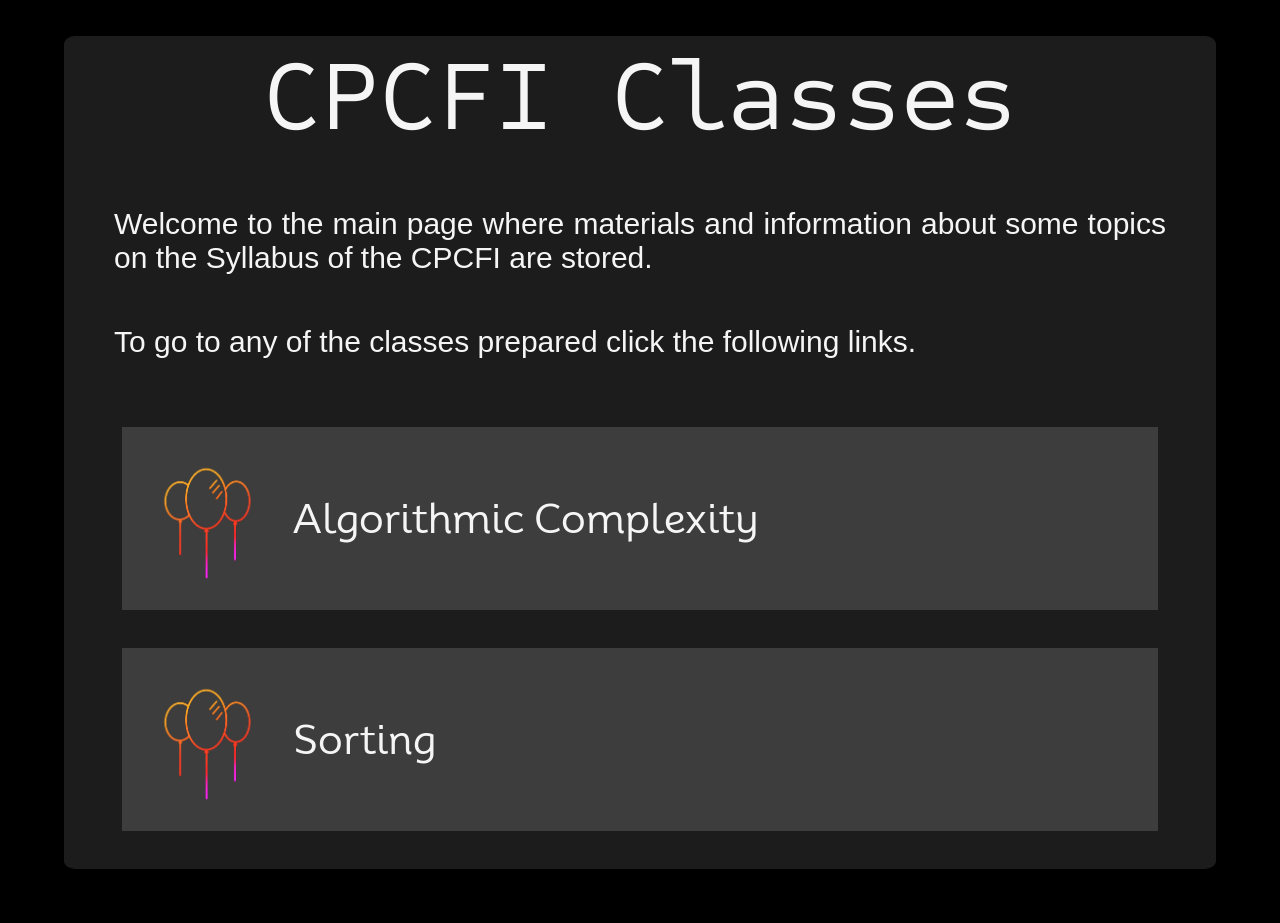
==== index.html @ d6aecdd0 "fixing overflow by equations in algorithmic_complexity.html, improving responsive text margin for sm" ====
<!DOCTYPE html>
<html lang="en">
<head>
    <meta charset="UTF-8">
    <meta name="viewport" content="width=device-width, initial-scale=1.0">
    <link rel="stylesheet" href="CSS/styles.css">
    <link rel="preconnect" href="https://fonts.googleapis.com">
    <link rel="preconnect" href="https://fonts.gstatic.com" crossorigin>
    <link href="https://fonts.googleapis.com/css2?family=Mooli&family=Rubik+Doodle+Shadow&family=Rubik+Maps&family=Sometype+Mono:ital,wght@0,400..700;1,400..700&display=swap" rel="stylesheet">
    <link href="https://fonts.googleapis.com/css2?family=Mooli&family=Rubik+Doodle+Shadow&family=Rubik+Maps&family=Sometype+Mono:ital,wght@0,400..700;1,400..700&display=swap" rel="stylesheet">
    <link href="https://fonts.googleapis.com/css2?family=Montserrat:ital,wght@0,100..900;1,100..900&display=swap" rel="stylesheet">
    <link href="https://fonts.googleapis.com/css2?family=Playfair+Display:ital,wght@0,400..900;1,400..900&display=swap" rel="stylesheet">
    <link rel="icon" href="media/favicon.jpeg" type="image/jpeg">
    <link href="https://fonts.googleapis.com/css2?family=Cormorant+Garamond:ital,wght@0,300;0,400;0,500;0,600;0,700;1,300;1,400;1,500;1,600;1,700&family=Playfair+Display:ital,wght@0,400..900;1,400..900&display=swap" rel="stylesheet">
    <link rel="icon" href="media/CPCFI.png " type="image/png">
    <title>CPCFI Classes</title>
</head>
<body class="background">
    
<main>    
    <br><br>
    <section class="floating_solid_band">

        <p class="supertitle">CPCFI Classes</p>

        <p class="text">Welcome to the main page where materials and information about some topics on the Syllabus of the CPCFI are stored.</p>

        <p class="text">To go to any of the classes prepared click the following links.</p><br>

        <a href="subject/algorithmic_complexity.html">
            <article class="topic_container">
                <img class="topic_image" src="media/CPCFI.png" alt="CPCFI Logo">
                <p class="supertitle_2">Algorithmic Complexity</p>
            </article> <br>
        </a>
<!--        <a href="subject/data_structures_and_cpp_stl.html">
            <article class="topic_container">
                <img class="topic_image" src="media/CPCFI.png" alt="CPCFI Logo">
                <p class="supertitle_2">Data Structures & STL</p>
            </article> <br>
        </a>-->
        <a href="subject/sorting.html">
            <article class="topic_container">
                <img class="topic_image" src="media/CPCFI.png" alt="CPCFI Logo">
                <p class="supertitle_2">Sorting</p>
            </article> <br>
        </a>
<!--        <a href="subject/binary_search.html">
            <article class="topic_container">
                <img class="topic_image" src="media/CPCFI.png" alt="CPCFI Logo">
                <p class="supertitle_2">Binary Search</p>
            </article> <br>
        </a>-->
<!--        <a href="subject/bit_manipulation.html">
            <article class="topic_container">
                <img class="topic_image" src="media/CPCFI.png" alt="CPCFI Logo">
                <p class="supertitle_2">Bit Manipulation</p>
            </article> <br>
        </a>-->
<!--        <a href="subject/dynamic_programming.html">
            <article class="topic_container">
                <img class="topic_image" src="media/CPCFI.png" alt="CPCFI Logo">
                <p class="supertitle_2">Dynamic Programming</p>
            </article> <br>
        </a>-->
    </section>
</main>
<br><br><br>

</body>
</html>
---- CSS/styles.css ----
*{
    padding: 0;
    margin: 0;
}
::-webkit-scrollbar{ width: 7px;}
::-webkit-scrollbar-thumb{ background-color: #1c1c1c;}
::-webkit-scrollbar-track{ background: #3d3d3d;}
a{
    text-decoration: none;
    color: #efffe3;
}
a:hover{
    color: #80BCBD;
    text-decoration: underline;
}
.background{
    background-color: black;
    background-repeat: repeat;
    background-size: 300px;
}
.floating_solid_band{
    width: 90%;
    height: auto;
    border-radius: 1%;
    margin-left: 5%;
    margin-right: 5%;
    text-align: center;
    background: #1c1c1c;
}
.list{
    font-family:sans-serif;
    font-size: 30px;
    color: #f5f5f5;
    text-align: left;
    display: block;
    width: 90%;
    margin-left: 5%;
    padding-left: 20px;
    box-sizing: border-box;
}
.list li{
    margin-bottom: 10px;
    word-wrap: break-word;
    overflow-wrap: break-word;
    max-width: 100%;
}
.centered-list {
    font-family: sans-serif;
    font-size: 30px;
    color: #f5f5f5;
    padding-left: 20px;
    text-align: left;
    display: inline-block;
}
.centered-list li {
    margin-left: 0;
    padding-bottom: 10px;
}
.index-list{
    list-style: decimal;
    padding-left: 20px;
    text-align: left;
    display: inline-block;
}
.index-list li{
    margin-left: 0;
    padding-bottom: 10px;
    padding-top: 15px;
    font-size: 40px;
    font-family: sans-serif;
    color: #f5f5f5;
}
.index-list li::marker{
    font-size: 40px;
    font-family: sans-serif;
    color: #f5f5f5;
}
.index-list li:hover,
.index-list li:hover::marker{
    color: #80BCBD;
    text-decoration: underline;
}
.supertitle{
    font-size: 100px;
    margin-bottom: 20px;
    font-family: "Sometype Mono", monospace;
    color: #f5f5f5;
}
.supertitle_2{
    font-size: 40px;
    font-family: "Mooli", sans-serif;
    margin: 0;
    color: #f5f5f5;
}
.subtitle{
    font-size: 40px;
    font-family: "Mooli", sans-serif;
    padding: 5px;
    color: #f5f5f5;
    background-color: #3d3d3d;
}
.index{
    font-family:sans-serif;
    font-size: 40px;
    color: #f5f5f5;
    padding-top: 20px;
    padding-bottom: 20px;
    text-decoration: none;
}
.text{
    font-family:sans-serif;
    margin: 50px;
    font-size: 30px;
    color: #f5f5f5;
    text-align: justify;
}
.text ul{
    font-family: "Sometype Mono", monospace;
    margin-left: 500px;
    font-size: 30px;
    color: #f5f5f5;
}
.text ol{
    font-family: "Sometype Mono", monospace;
    font-size: 30px;
    color: #f5f5f5;
}
.text-code{
    background-color: #2a2a2a;
    color: #74b9ff;
    font-family: "Courier New", Courier, monospace;
    font-size: 0.95em;
    padding: 2px 6px;
    border-radius: 4px;
    display: inline-block;
}
.big-number{
    width: 200px;
    height: 200px;
    background-color: black;
    color: #f5f5f5;
    font-size: 40px;
    font-weight: bold;
    display: flex;
    justify-content: center;
    align-items: center;
    border-radius: 50%;
    box-shadow: 0 4px 8px #3d3d3d;
    margin-left: 30px;
    margin-top: -50px;
}
.previous-lesson {
    font-family: "Sometype Mono", monospace;
    font-size: 35px;
    color: #74B9FF;
    text-align: center;
    margin: 20px 0;
    padding: 10px;
    background-color: #1c1c1c;
    border-radius: 10px;
    display: inline-block;
    width: auto;
    box-shadow: 0 10px 8px 5px rgba(0, 0, 0, 0.5);
    transition: all 0.3s ease;
}
.previous-lesson:hover {
    color: #A8D8FF;
    background-color: #3d3d3d;
    box-shadow: 0 20px 12px rgba(0, 0, 0, 0.7);
    transform: translateY(-2px);
}.following-lesson {
    font-family: "Sometype Mono", monospace;
    font-size: 35px;
    color: #E65A50;
    text-align: center;
    margin: 20px 0;
    padding: 10px;
    background-color: #1c1c1c;
    border-radius: 10px;
    display: inline-block;
    width: auto;
    box-shadow: 0 10px 8px 5px rgba(0, 0, 0, 0.5);
    transition: all 0.3s ease;
}
.following-lesson:hover {
    color: #E6B84C;
    background-color: #3d3d3d;
    box-shadow: 0 20px 12px rgba(0, 0, 0, 0.7);
    transform: translateY(-2px);
}
.topic_container{
    background-color: #3d3d3d;
    position: relative;
    margin-left: 5%;
    margin-right: 5%;
    margin-bottom: 20px;
    padding: 2%;
    text-align: left;
    list-style: none;
    height: auto;
    display: flex;
    align-items: center;
}
.topic_image{
    position: relative;
    left: 0;
    top: 0;
    width: 10vw;
    height: auto;
    margin-right: 20px
}
.bound_image{
    margin-left: 15px;
    margin-top: 20px;
    margin-bottom: 50px;
    width: 40vw;
    height: auto;
    display: block;
    margin-left: auto;
    margin-right: auto;
}
.floating_image{
    position: fixed;
    top: 10px;
    right: 10px;
    width: 100px;
    height: auto;
    z-index: 9999;
}
.cf_problem ol li p{
    margin-left: 1%;
    display: inline;
}
.cf_icon{
    height: 40px;
    width: auto;
}
@media screen and (max-width: 767px){
    nav{
        padding: 0px;
    }
    nav ul li{
        display: block;
        padding: 5px;
    }
    .text{
        font-size: 20px;
        margin: 20px;
    }
    .list{
        font-size: 20px;
    }
    .list li{
        margin-left: 4px;
    }
    .centered-list{
        font-size: 20px;
    }
    .responsive_text{
        font-size: 2.5vw;
    }
    .supertitle{
        font-size: 13vw;
    }
    .responsive_floating_band{
        height: 30vw;
    }
    .icons{
        height: 9vw;
        width: auto;
    }
    .band{
        margin-top: 160px;
    }
    .bound_image{
        width: 100%;
        height: auto;
    }
    .math-L-eq{
        display: block;
        max-width: 100%;
        font-size: 0.85em;
        transform: scale(0.85);
        transform-origin: left top;
    }
    .math-XL-eq{
        display: block;
        max-width: 100%;
        font-size: 0.75em;
        transform: scale(0.75);
        transform-origin: left top;
    }
    .index{
        font-size: 30px;
    }
    .index-list li::marker{
        font-size: 30px;
    }
    .cf_icon{
        height: 25px;
    }
    .cf_problem ol li p{
        margin-left: 5%;
    }
    .big-number{
        margin-top: 1px;
        width: 100px;
        height: 100px;
        font-size: 20px;
    }
}
@media screen and (min-width: 768px) and (max-width: 1023px){
    .responsive_text{
        font-size: 3vw;
    }
    .responsive_floating_band{
        height: 35vw;
    }
    .icons{
        height: 9vw;
        width: auto;
    }
    nav ul li{
        padding: 20px;
    }
    .bound_image{
        width: 500px;
        height: auto;
    }
}
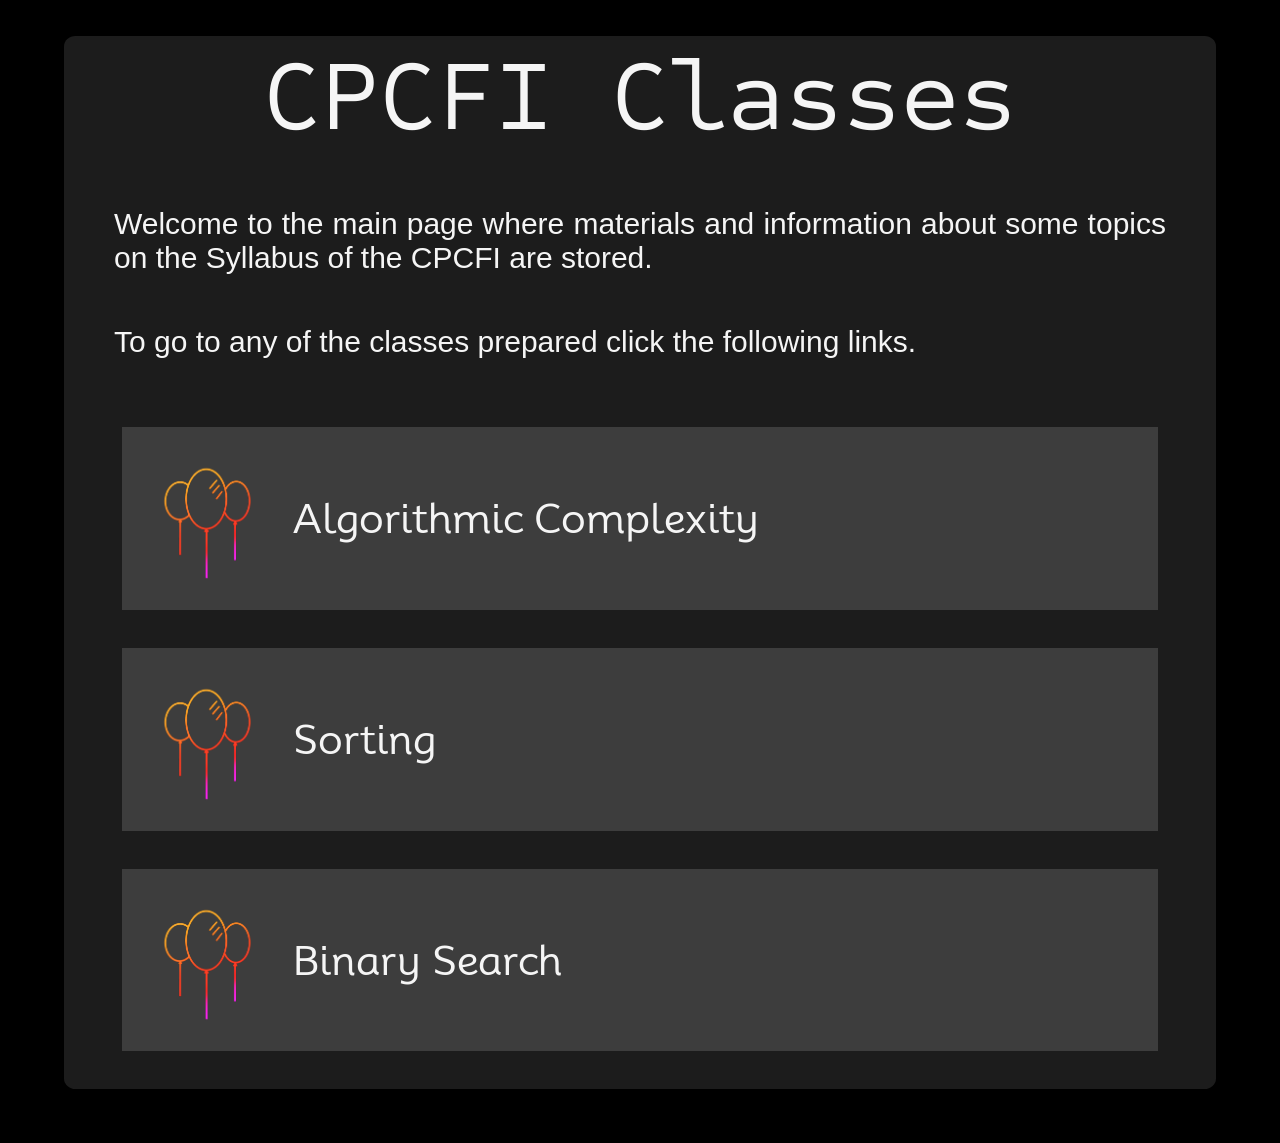
==== commit 9603797e: "adding 'Binary Search' page. crossed references, index link, media, code & page" ====
--- a/index.html
+++ b/index.html
@@ -10,7 +10,6 @@
     <link href="https://fonts.googleapis.com/css2?family=Mooli&family=Rubik+Doodle+Shadow&family=Rubik+Maps&family=Sometype+Mono:ital,wght@0,400..700;1,400..700&display=swap" rel="stylesheet">
     <link href="https://fonts.googleapis.com/css2?family=Montserrat:ital,wght@0,100..900;1,100..900&display=swap" rel="stylesheet">
     <link href="https://fonts.googleapis.com/css2?family=Playfair+Display:ital,wght@0,400..900;1,400..900&display=swap" rel="stylesheet">
-    <link rel="icon" href="media/favicon.jpeg" type="image/jpeg">
     <link href="https://fonts.googleapis.com/css2?family=Cormorant+Garamond:ital,wght@0,300;0,400;0,500;0,600;0,700;1,300;1,400;1,500;1,600;1,700&family=Playfair+Display:ital,wght@0,400..900;1,400..900&display=swap" rel="stylesheet">
     <link rel="icon" href="media/CPCFI.png " type="image/png">
     <title>CPCFI Classes</title>
@@ -45,12 +44,12 @@
                 <p class="supertitle_2">Sorting</p>
             </article> <br>
         </a>
-<!--        <a href="subject/binary_search.html">
+        <a href="subject/binary_search.html">
             <article class="topic_container">
                 <img class="topic_image" src="media/CPCFI.png" alt="CPCFI Logo">
                 <p class="supertitle_2">Binary Search</p>
             </article> <br>
-        </a>-->
+        </a>
 <!--        <a href="subject/bit_manipulation.html">
             <article class="topic_container">
                 <img class="topic_image" src="media/CPCFI.png" alt="CPCFI Logo">
--- a/CSS/styles.css
+++ b/CSS/styles.css
@@ -293,6 +293,9 @@
     .index{
         font-size: 30px;
     }
+    .index-list li{
+        margin-left: 20px;
+    }
     .index-list li::marker{
         font-size: 30px;
     }
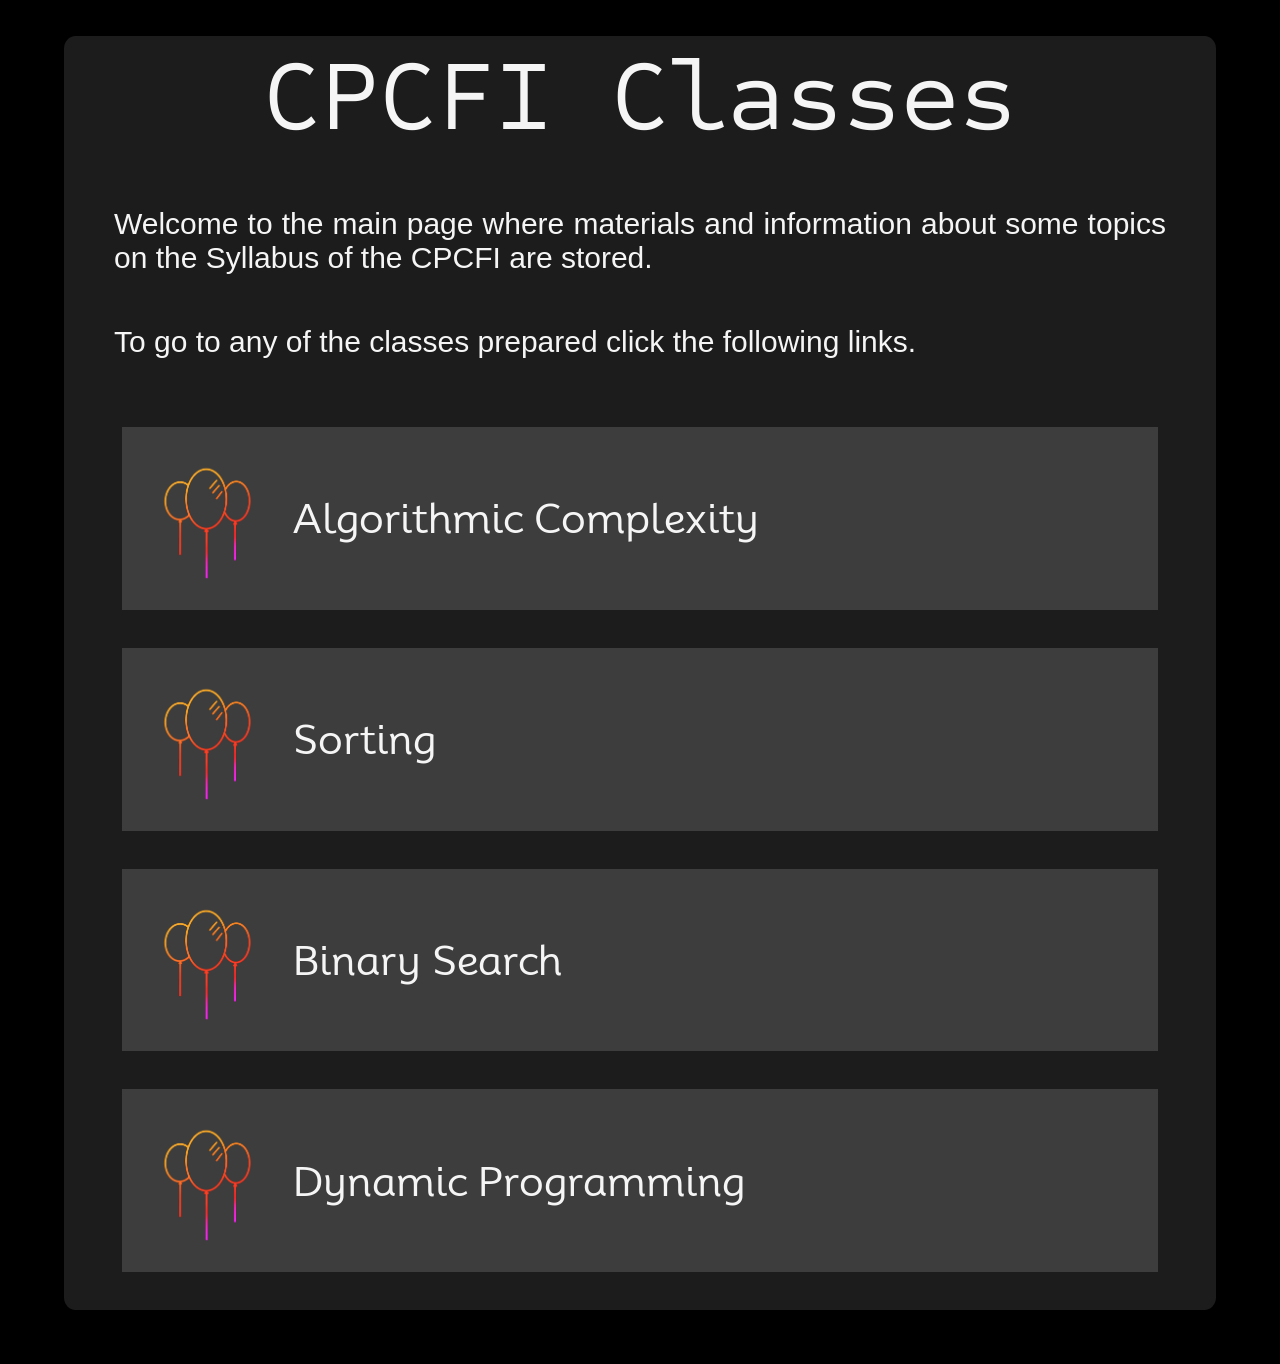
==== commit 29292f85: "adding 'Dynamic Programming'" ====
--- a/index.html
+++ b/index.html
@@ -44,24 +44,24 @@
                 <p class="supertitle_2">Sorting</p>
             </article> <br>
         </a>
+        <!--        <a href="subject/bit_manipulation.html">
+            <article class="topic_container">
+                <img class="topic_image" src="media/CPCFI.png" alt="CPCFI Logo">
+                <p class="supertitle_2">Bit Manipulation</p>
+            </article> <br>
+        </a>-->
         <a href="subject/binary_search.html">
             <article class="topic_container">
                 <img class="topic_image" src="media/CPCFI.png" alt="CPCFI Logo">
                 <p class="supertitle_2">Binary Search</p>
             </article> <br>
         </a>
-<!--        <a href="subject/bit_manipulation.html">
-            <article class="topic_container">
-                <img class="topic_image" src="media/CPCFI.png" alt="CPCFI Logo">
-                <p class="supertitle_2">Bit Manipulation</p>
-            </article> <br>
-        </a>-->
-<!--        <a href="subject/dynamic_programming.html">
+        <a href="subject/dynamic_programming.html">
             <article class="topic_container">
                 <img class="topic_image" src="media/CPCFI.png" alt="CPCFI Logo">
                 <p class="supertitle_2">Dynamic Programming</p>
             </article> <br>
-        </a>-->
+        </a>
     </section>
 </main>
 <br><br><br>
--- a/CSS/styles.css
+++ b/CSS/styles.css
@@ -113,6 +113,12 @@
     font-size: 30px;
     color: #f5f5f5;
     text-align: justify;
+}
+.green-text{
+    color: #7CFC00;
+}
+.red-text{
+    color: red;
 }
 .text ul{
     font-family: "Sometype Mono", monospace;
@@ -133,6 +139,21 @@
     padding: 2px 6px;
     border-radius: 4px;
     display: inline-block;
+}
+.medium-number{
+    width: 150px;
+    height: 150px;
+    background-color: black;
+    color: #f5f5f5;
+    font-size: 30px;
+    font-weight: bold;
+    display: flex;
+    justify-content: center;
+    align-items: center;
+    border-radius: 50%;
+    box-shadow: 0 4px 8px #3d3d3d;
+    margin-left: 30px;
+    margin-top: -50px;
 }
 .big-number{
     width: 200px;
@@ -234,6 +255,9 @@
 .cf_icon{
     height: 40px;
     width: auto;
+}.CSES_icon{
+    height: 30px;
+    width: auto;
 }
 @media screen and (max-width: 767px){
     nav{
@@ -302,8 +326,17 @@
     .cf_icon{
         height: 25px;
     }
+    .CSES_icon{
+        height: 15px;
+    }
     .cf_problem ol li p{
         margin-left: 5%;
+    }
+    .medium-number{
+        margin-top: 1px;
+        width: 50px;
+        height: 50px;
+        font-size: 10px;
     }
     .big-number{
         margin-top: 1px;
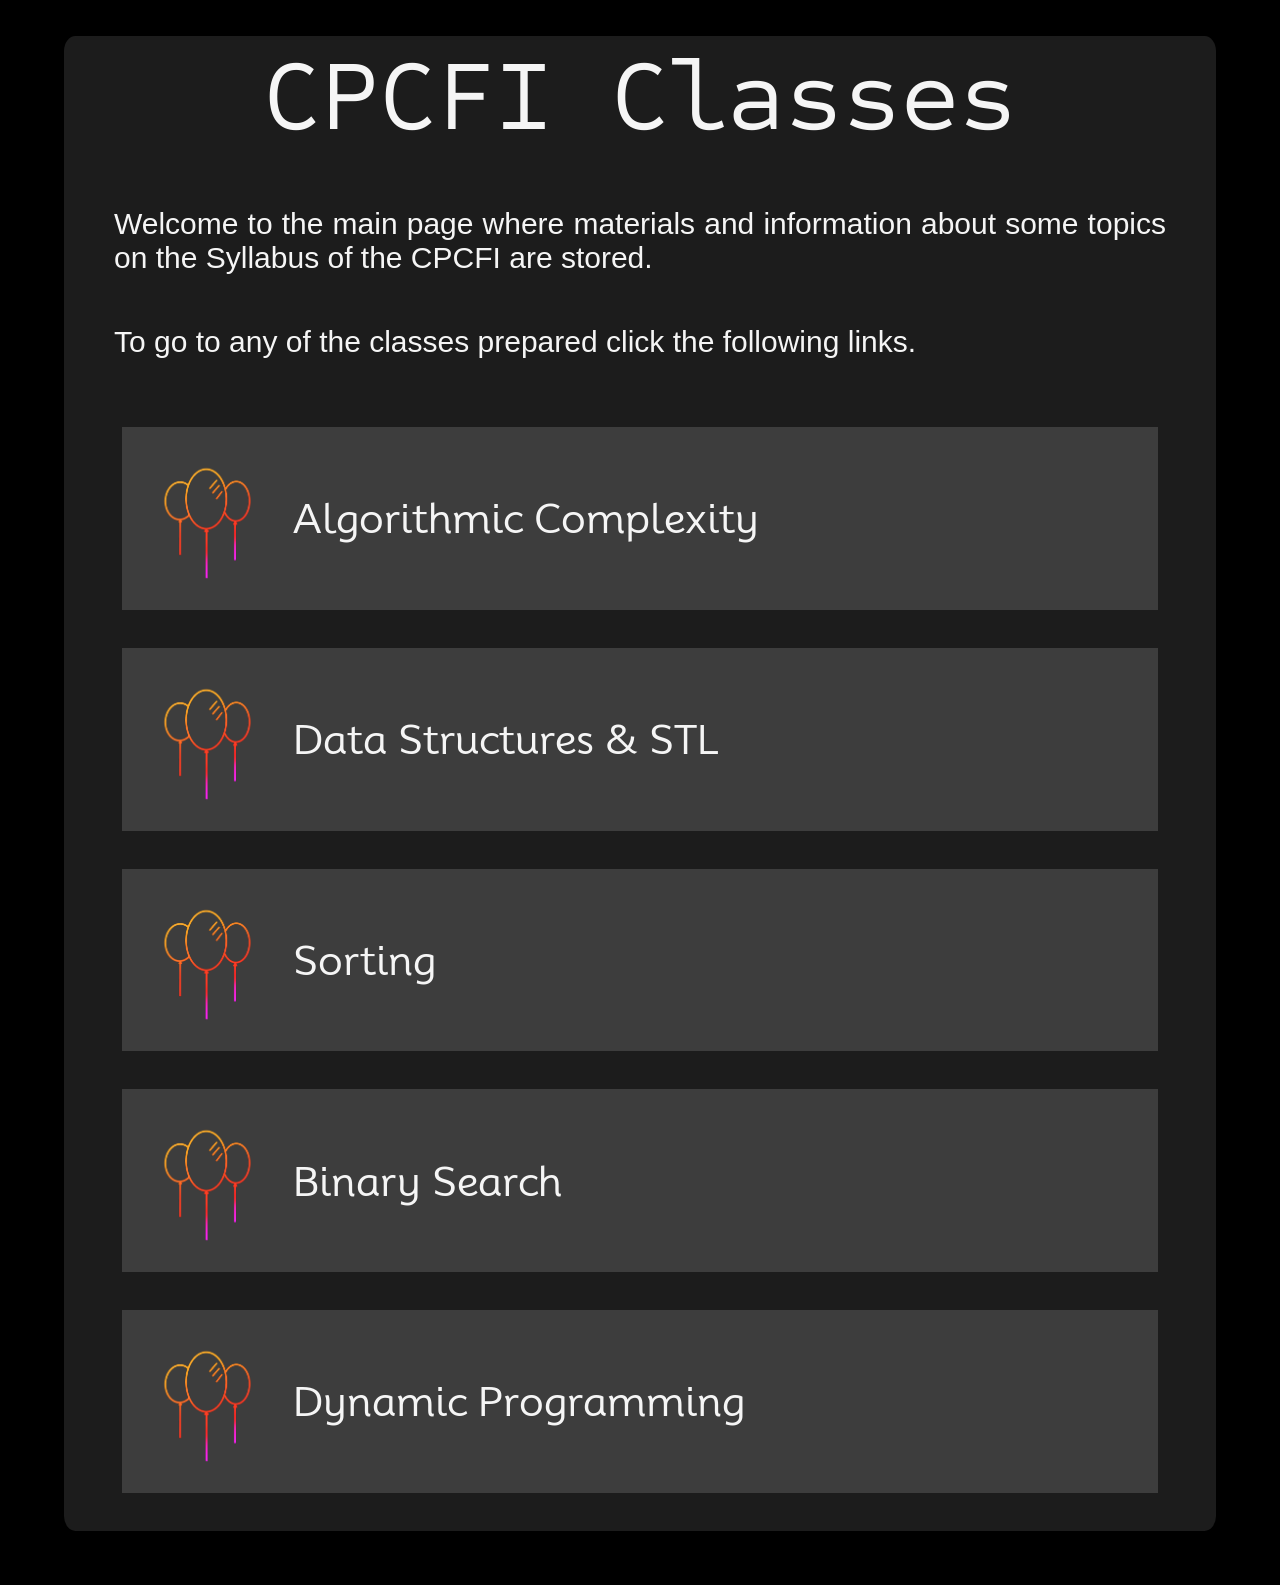
==== commit 01d80fec: "Adding: Data structures class with vector, stack, queue, pair, tuple, array, and problems to practic" ====
--- a/index.html
+++ b/index.html
@@ -32,12 +32,12 @@
                 <p class="supertitle_2">Algorithmic Complexity</p>
             </article> <br>
         </a>
-<!--        <a href="subject/data_structures_and_cpp_stl.html">
+        <a href="subject/data_structures_and_cpp_stl.html">
             <article class="topic_container">
                 <img class="topic_image" src="media/CPCFI.png" alt="CPCFI Logo">
                 <p class="supertitle_2">Data Structures & STL</p>
             </article> <br>
-        </a>-->
+        </a>
         <a href="subject/sorting.html">
             <article class="topic_container">
                 <img class="topic_image" src="media/CPCFI.png" alt="CPCFI Logo">
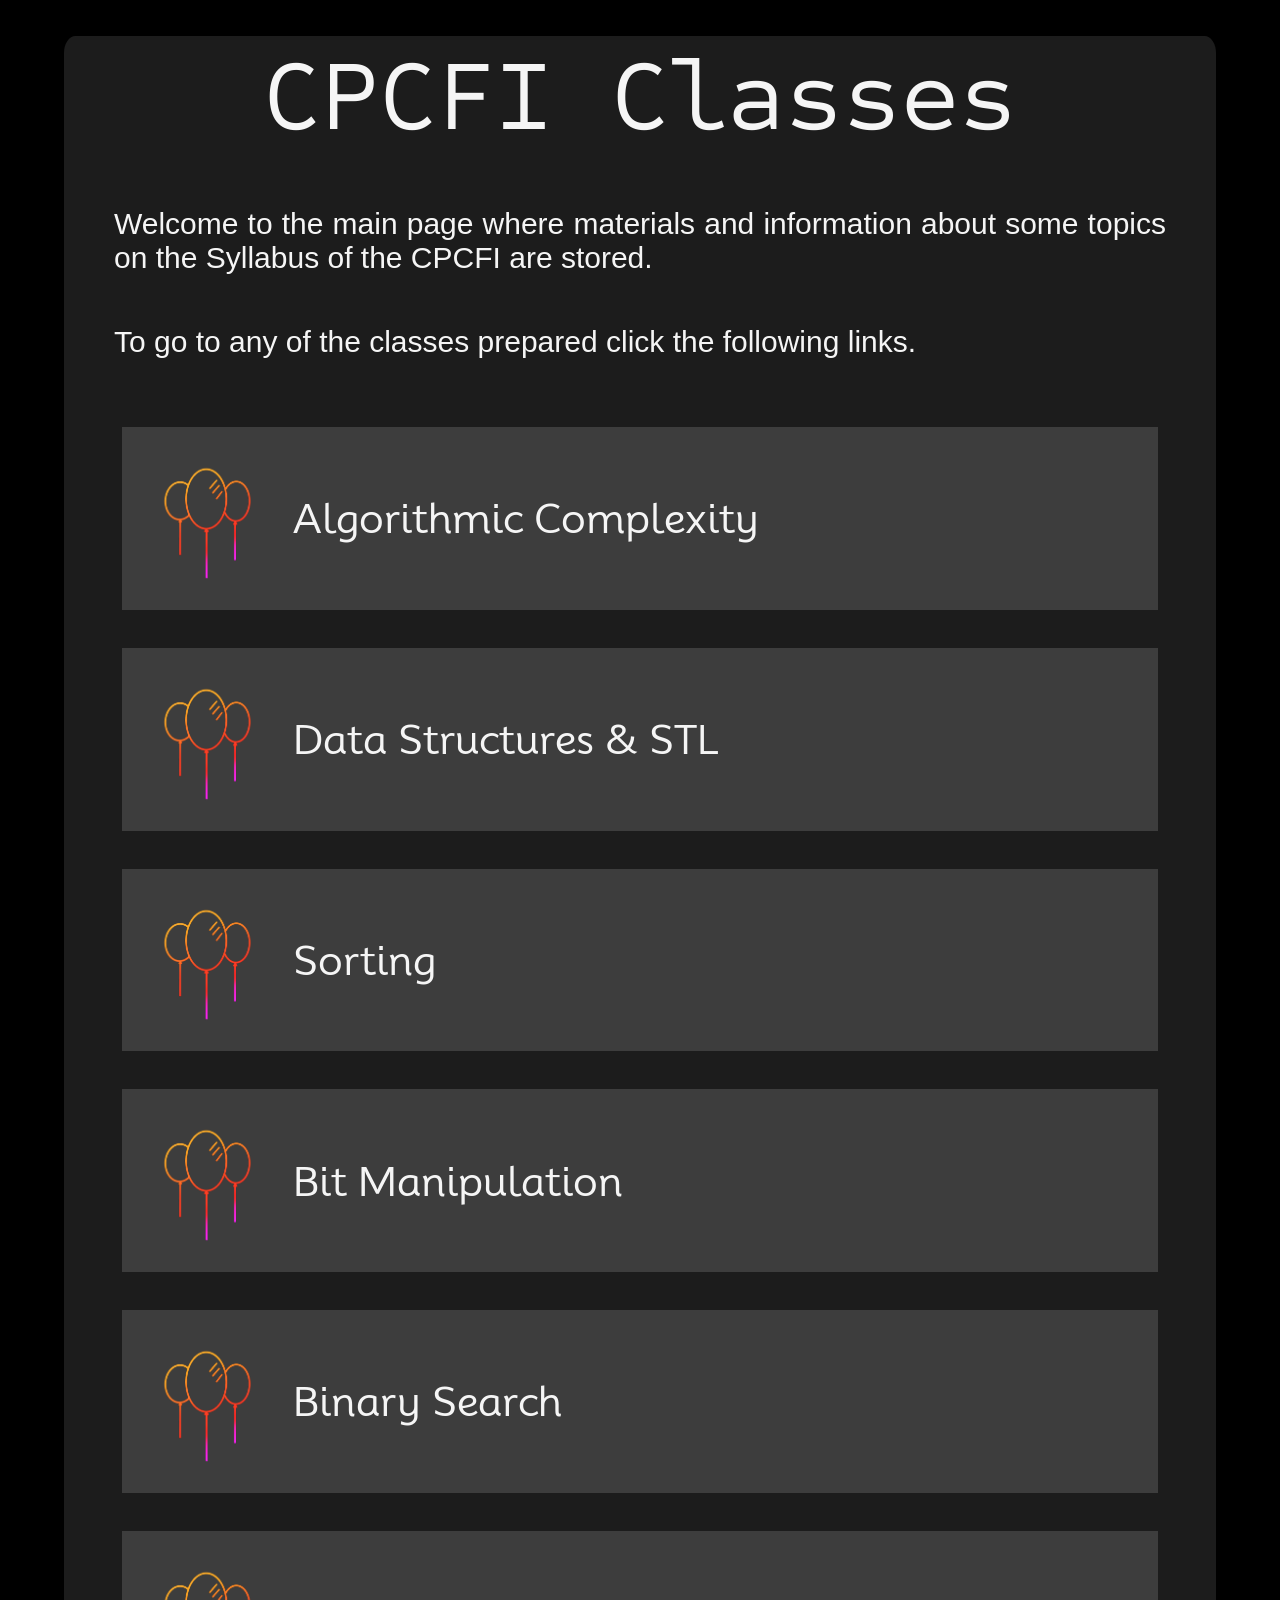
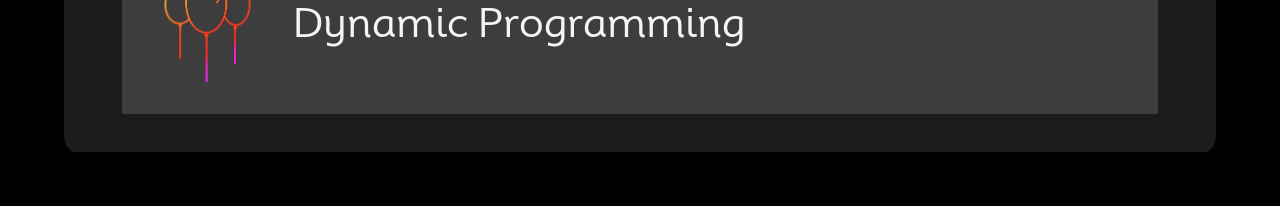
==== commit b94baa8c: "Adding full bit manipulation page, new formats to css for operations and tables, icpc logo to practi" ====
--- a/index.html
+++ b/index.html
@@ -44,12 +44,12 @@
                 <p class="supertitle_2">Sorting</p>
             </article> <br>
         </a>
-        <!--        <a href="subject/bit_manipulation.html">
+                <a href="subject/bit_manipulation.html">
             <article class="topic_container">
                 <img class="topic_image" src="media/CPCFI.png" alt="CPCFI Logo">
                 <p class="supertitle_2">Bit Manipulation</p>
             </article> <br>
-        </a>-->
+        </a>
         <a href="subject/binary_search.html">
             <article class="topic_container">
                 <img class="topic_image" src="media/CPCFI.png" alt="CPCFI Logo">
--- a/CSS/styles.css
+++ b/CSS/styles.css
@@ -259,6 +259,79 @@
     height: 30px;
     width: auto;
 }
+/* Centrado de tabla */
+.table-container {
+    display: flex;
+    justify-content: center;
+    margin: 20px 0;
+    width: 100%;
+}
+
+/* Estilos de tabla */
+.truth-table {
+    border-collapse: collapse;
+    background-color: #1c1c1c;
+    color: #f5f5f5;
+    font-family: sans-serif;
+    font-size: 25px;
+    text-align: center;
+    min-width: 300px;
+    margin: 0 auto;
+    box-shadow: 0 0 10px rgba(0,0,0,0.6);
+}
+
+/* Encabezados */
+.truth-table thead th {
+    background-color: #3d3d3d;
+    padding: 12px 20px;
+    border: 2px solid #3d3d3d;
+    font-weight: bold;
+    color: #80BCBD;
+}
+
+/* Celdas */
+.truth-table td {
+    padding: 12px 20px;
+    border: 1px solid #3d3d3d;
+}
+
+/* Filas alternadas para contraste */
+.truth-table tbody tr:nth-child(even) {
+    background-color: #2a2a2a;
+}
+
+.operation-container {
+    display: flex;
+    justify-content: center;  /* centra ambas columnas */
+    gap: 50px;                /* espacio entre operaciones */
+    margin: 20px 0;
+}
+
+.operation {
+    display: inline-block;
+    font-family: "Sometype Mono", monospace;
+    font-size: 30px;
+    color: #f5f5f5;
+    margin: 20px;
+}
+
+.operation .operand,
+.operation .result {
+    display: flex;
+    justify-content: flex-end; /* Alinea de derecha a izquierda */
+    padding: 2px 0;
+}
+
+.operation .operator {
+    margin-right: 8px; /* Espacio entre el operador y el número */
+}
+
+.operation .line {
+    border-top: 2px solid #f5f5f5;
+    margin: 5px 0;
+}
+
+
 @media screen and (max-width: 767px){
     nav{
         padding: 0px;
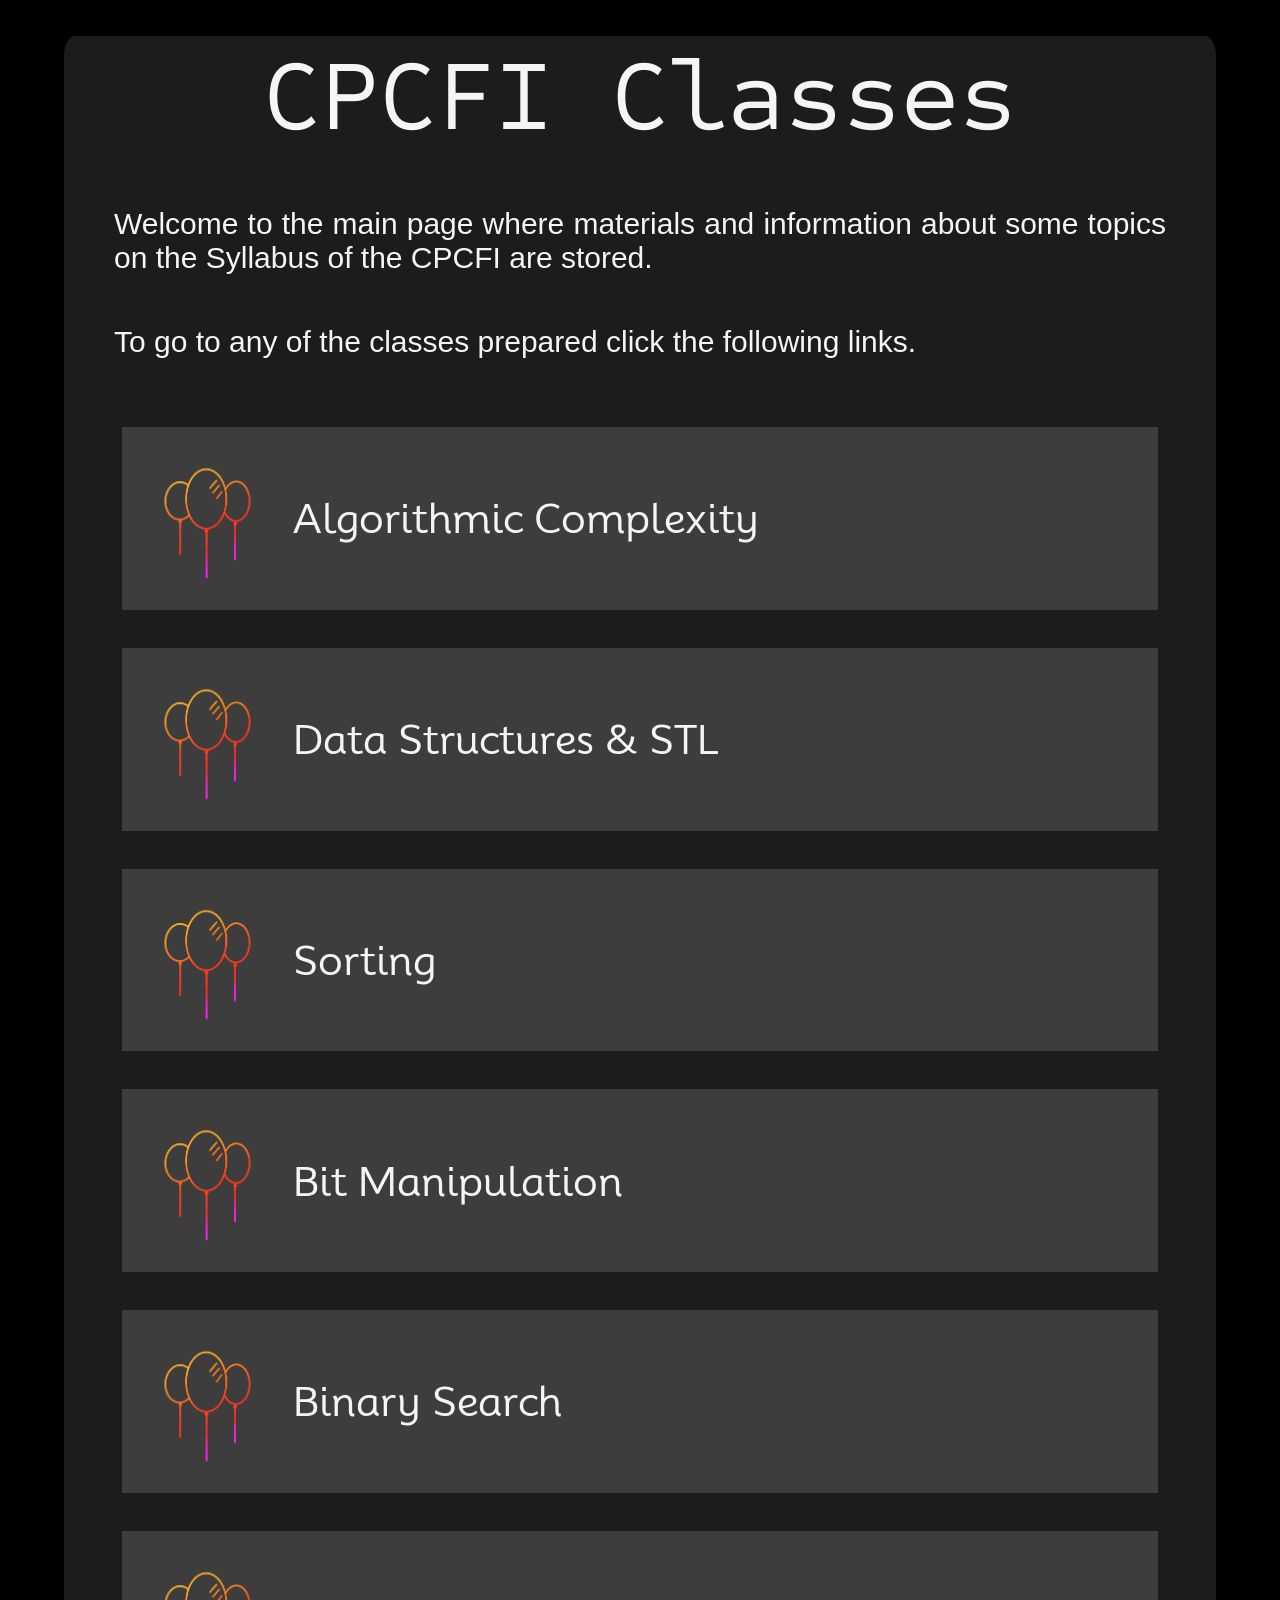
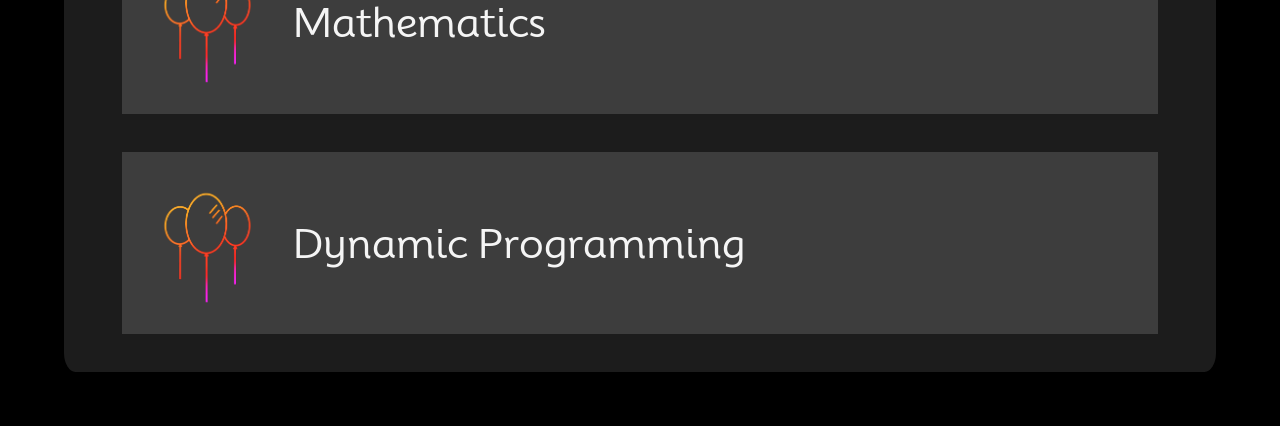
==== commit 951b3b66: "respaldo de emergencia: fallo de disco" ====
--- a/index.html
+++ b/index.html
@@ -56,6 +56,12 @@
                 <p class="supertitle_2">Binary Search</p>
             </article> <br>
         </a>
+        <a href="subject/maths.html">
+            <article class="topic_container">
+                <img class="topic_image" src="media/CPCFI.png" alt="CPCFI Logo">
+                <p class="supertitle_2">Mathematics</p>
+            </article> <br>
+        </a>
         <a href="subject/dynamic_programming.html">
             <article class="topic_container">
                 <img class="topic_image" src="media/CPCFI.png" alt="CPCFI Logo">
@@ -67,4 +73,4 @@
 <br><br><br>
 
 </body>
-</html>+</html>
--- a/CSS/styles.css
+++ b/CSS/styles.css
@@ -1,439 +1,15 @@
-*{
-    padding: 0;
-    margin: 0;
-}
-::-webkit-scrollbar{ width: 7px;}
-::-webkit-scrollbar-thumb{ background-color: #1c1c1c;}
-::-webkit-scrollbar-track{ background: #3d3d3d;}
-a{
-    text-decoration: none;
-    color: #efffe3;
-}
-a:hover{
-    color: #80BCBD;
-    text-decoration: underline;
-}
-.background{
-    background-color: black;
-    background-repeat: repeat;
-    background-size: 300px;
-}
-.floating_solid_band{
-    width: 90%;
-    height: auto;
-    border-radius: 1%;
-    margin-left: 5%;
-    margin-right: 5%;
-    text-align: center;
-    background: #1c1c1c;
-}
-.list{
-    font-family:sans-serif;
-    font-size: 30px;
-    color: #f5f5f5;
-    text-align: left;
-    display: block;
-    width: 90%;
-    margin-left: 5%;
-    padding-left: 20px;
-    box-sizing: border-box;
-}
-.list li{
-    margin-bottom: 10px;
-    word-wrap: break-word;
-    overflow-wrap: break-word;
-    max-width: 100%;
-}
-.centered-list {
-    font-family: sans-serif;
-    font-size: 30px;
-    color: #f5f5f5;
-    padding-left: 20px;
-    text-align: left;
-    display: inline-block;
-}
-.centered-list li {
-    margin-left: 0;
-    padding-bottom: 10px;
-}
-.index-list{
-    list-style: decimal;
-    padding-left: 20px;
-    text-align: left;
-    display: inline-block;
-}
-.index-list li{
-    margin-left: 0;
-    padding-bottom: 10px;
-    padding-top: 15px;
-    font-size: 40px;
-    font-family: sans-serif;
-    color: #f5f5f5;
-}
-.index-list li::marker{
-    font-size: 40px;
-    font-family: sans-serif;
-    color: #f5f5f5;
-}
-.index-list li:hover,
-.index-list li:hover::marker{
-    color: #80BCBD;
-    text-decoration: underline;
-}
-.supertitle{
-    font-size: 100px;
-    margin-bottom: 20px;
-    font-family: "Sometype Mono", monospace;
-    color: #f5f5f5;
-}
-.supertitle_2{
-    font-size: 40px;
-    font-family: "Mooli", sans-serif;
-    margin: 0;
-    color: #f5f5f5;
-}
-.subtitle{
-    font-size: 40px;
-    font-family: "Mooli", sans-serif;
-    padding: 5px;
-    color: #f5f5f5;
-    background-color: #3d3d3d;
-}
-.index{
-    font-family:sans-serif;
-    font-size: 40px;
-    color: #f5f5f5;
-    padding-top: 20px;
-    padding-bottom: 20px;
-    text-decoration: none;
-}
-.text{
-    font-family:sans-serif;
-    margin: 50px;
-    font-size: 30px;
-    color: #f5f5f5;
-    text-align: justify;
-}
-.green-text{
-    color: #7CFC00;
-}
-.red-text{
-    color: red;
-}
-.text ul{
-    font-family: "Sometype Mono", monospace;
-    margin-left: 500px;
-    font-size: 30px;
-    color: #f5f5f5;
-}
-.text ol{
-    font-family: "Sometype Mono", monospace;
-    font-size: 30px;
-    color: #f5f5f5;
-}
-.text-code{
-    background-color: #2a2a2a;
-    color: #74b9ff;
-    font-family: "Courier New", Courier, monospace;
-    font-size: 0.95em;
-    padding: 2px 6px;
-    border-radius: 4px;
-    display: inline-block;
-}
-.medium-number{
-    width: 150px;
-    height: 150px;
-    background-color: black;
-    color: #f5f5f5;
-    font-size: 30px;
-    font-weight: bold;
-    display: flex;
-    justify-content: center;
-    align-items: center;
-    border-radius: 50%;
-    box-shadow: 0 4px 8px #3d3d3d;
-    margin-left: 30px;
-    margin-top: -50px;
-}
-.big-number{
-    width: 200px;
-    height: 200px;
-    background-color: black;
-    color: #f5f5f5;
-    font-size: 40px;
-    font-weight: bold;
-    display: flex;
-    justify-content: center;
-    align-items: center;
-    border-radius: 50%;
-    box-shadow: 0 4px 8px #3d3d3d;
-    margin-left: 30px;
-    margin-top: -50px;
-}
-.previous-lesson {
-    font-family: "Sometype Mono", monospace;
-    font-size: 35px;
-    color: #74B9FF;
-    text-align: center;
-    margin: 20px 0;
-    padding: 10px;
-    background-color: #1c1c1c;
-    border-radius: 10px;
-    display: inline-block;
-    width: auto;
-    box-shadow: 0 10px 8px 5px rgba(0, 0, 0, 0.5);
-    transition: all 0.3s ease;
-}
-.previous-lesson:hover {
-    color: #A8D8FF;
-    background-color: #3d3d3d;
-    box-shadow: 0 20px 12px rgba(0, 0, 0, 0.7);
-    transform: translateY(-2px);
-}.following-lesson {
-    font-family: "Sometype Mono", monospace;
-    font-size: 35px;
-    color: #E65A50;
-    text-align: center;
-    margin: 20px 0;
-    padding: 10px;
-    background-color: #1c1c1c;
-    border-radius: 10px;
-    display: inline-block;
-    width: auto;
-    box-shadow: 0 10px 8px 5px rgba(0, 0, 0, 0.5);
-    transition: all 0.3s ease;
-}
-.following-lesson:hover {
-    color: #E6B84C;
-    background-color: #3d3d3d;
-    box-shadow: 0 20px 12px rgba(0, 0, 0, 0.7);
-    transform: translateY(-2px);
-}
-.topic_container{
-    background-color: #3d3d3d;
-    position: relative;
-    margin-left: 5%;
-    margin-right: 5%;
-    margin-bottom: 20px;
-    padding: 2%;
-    text-align: left;
-    list-style: none;
-    height: auto;
-    display: flex;
-    align-items: center;
-}
-.topic_image{
-    position: relative;
-    left: 0;
-    top: 0;
-    width: 10vw;
-    height: auto;
-    margin-right: 20px
-}
-.bound_image{
-    margin-left: 15px;
-    margin-top: 20px;
-    margin-bottom: 50px;
-    width: 40vw;
-    height: auto;
-    display: block;
-    margin-left: auto;
-    margin-right: auto;
-}
-.floating_image{
-    position: fixed;
-    top: 10px;
-    right: 10px;
-    width: 100px;
-    height: auto;
-    z-index: 9999;
-}
-.cf_problem ol li p{
-    margin-left: 1%;
-    display: inline;
-}
-.cf_icon{
-    height: 40px;
-    width: auto;
-}.CSES_icon{
-    height: 30px;
-    width: auto;
-}
-/* Centrado de tabla */
-.table-container {
-    display: flex;
-    justify-content: center;
-    margin: 20px 0;
-    width: 100%;
-}
+@import url("base/colors.css");
+@import url("base/containers.css");
+@import url("base/globals.css");
+@import url("base/reset.css");
+@import url("base/scrollbar.css");
+@import url("base/typography.css");
 
-/* Estilos de tabla */
-.truth-table {
-    border-collapse: collapse;
-    background-color: #1c1c1c;
-    color: #f5f5f5;
-    font-family: sans-serif;
-    font-size: 25px;
-    text-align: center;
-    min-width: 300px;
-    margin: 0 auto;
-    box-shadow: 0 0 10px rgba(0,0,0,0.6);
-}
+@import url("components/big-numbers.css");
+@import url("components/following-previous-buttons.css");
+@import url("components/images.css");
+@import url("components/lists.css");
+@import url("components/tables.css");
 
-/* Encabezados */
-.truth-table thead th {
-    background-color: #3d3d3d;
-    padding: 12px 20px;
-    border: 2px solid #3d3d3d;
-    font-weight: bold;
-    color: #80BCBD;
-}
-
-/* Celdas */
-.truth-table td {
-    padding: 12px 20px;
-    border: 1px solid #3d3d3d;
-}
-
-/* Filas alternadas para contraste */
-.truth-table tbody tr:nth-child(even) {
-    background-color: #2a2a2a;
-}
-
-.operation-container {
-    display: flex;
-    justify-content: center;  /* centra ambas columnas */
-    gap: 50px;                /* espacio entre operaciones */
-    margin: 20px 0;
-}
-
-.operation {
-    display: inline-block;
-    font-family: "Sometype Mono", monospace;
-    font-size: 30px;
-    color: #f5f5f5;
-    margin: 20px;
-}
-
-.operation .operand,
-.operation .result {
-    display: flex;
-    justify-content: flex-end; /* Alinea de derecha a izquierda */
-    padding: 2px 0;
-}
-
-.operation .operator {
-    margin-right: 8px; /* Espacio entre el operador y el número */
-}
-
-.operation .line {
-    border-top: 2px solid #f5f5f5;
-    margin: 5px 0;
-}
-
-
-@media screen and (max-width: 767px){
-    nav{
-        padding: 0px;
-    }
-    nav ul li{
-        display: block;
-        padding: 5px;
-    }
-    .text{
-        font-size: 20px;
-        margin: 20px;
-    }
-    .list{
-        font-size: 20px;
-    }
-    .list li{
-        margin-left: 4px;
-    }
-    .centered-list{
-        font-size: 20px;
-    }
-    .responsive_text{
-        font-size: 2.5vw;
-    }
-    .supertitle{
-        font-size: 13vw;
-    }
-    .responsive_floating_band{
-        height: 30vw;
-    }
-    .icons{
-        height: 9vw;
-        width: auto;
-    }
-    .band{
-        margin-top: 160px;
-    }
-    .bound_image{
-        width: 100%;
-        height: auto;
-    }
-    .math-L-eq{
-        display: block;
-        max-width: 100%;
-        font-size: 0.85em;
-        transform: scale(0.85);
-        transform-origin: left top;
-    }
-    .math-XL-eq{
-        display: block;
-        max-width: 100%;
-        font-size: 0.75em;
-        transform: scale(0.75);
-        transform-origin: left top;
-    }
-    .index{
-        font-size: 30px;
-    }
-    .index-list li{
-        margin-left: 20px;
-    }
-    .index-list li::marker{
-        font-size: 30px;
-    }
-    .cf_icon{
-        height: 25px;
-    }
-    .CSES_icon{
-        height: 15px;
-    }
-    .cf_problem ol li p{
-        margin-left: 5%;
-    }
-    .medium-number{
-        margin-top: 1px;
-        width: 50px;
-        height: 50px;
-        font-size: 10px;
-    }
-    .big-number{
-        margin-top: 1px;
-        width: 100px;
-        height: 100px;
-        font-size: 20px;
-    }
-}
-@media screen and (min-width: 768px) and (max-width: 1023px){
-    .responsive_text{
-        font-size: 3vw;
-    }
-    .responsive_floating_band{
-        height: 35vw;
-    }
-    .icons{
-        height: 9vw;
-        width: auto;
-    }
-    nav ul li{
-        padding: 20px;
-    }
-    .bound_image{
-        width: 500px;
-        height: auto;
-    }
-}+@import url("responsive/mobile.css");
+@import url("responsive/tablet.css");
